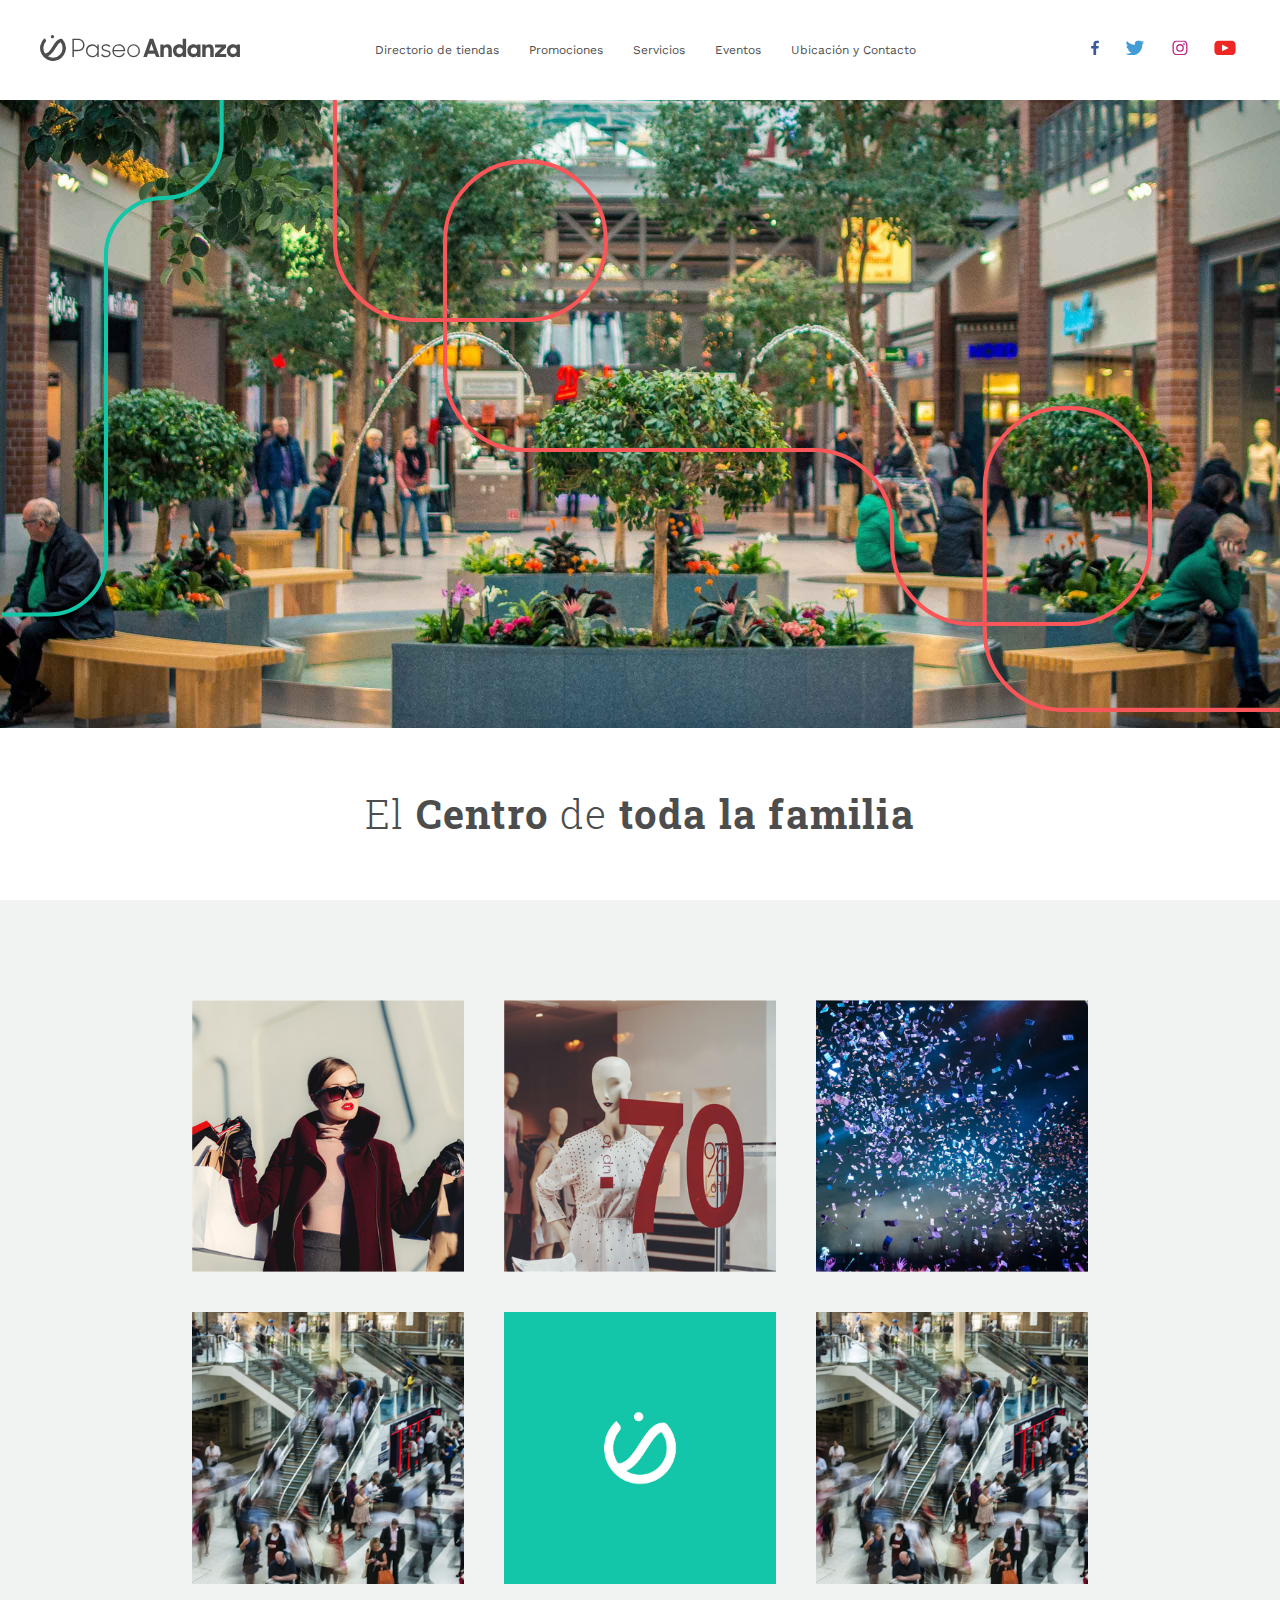
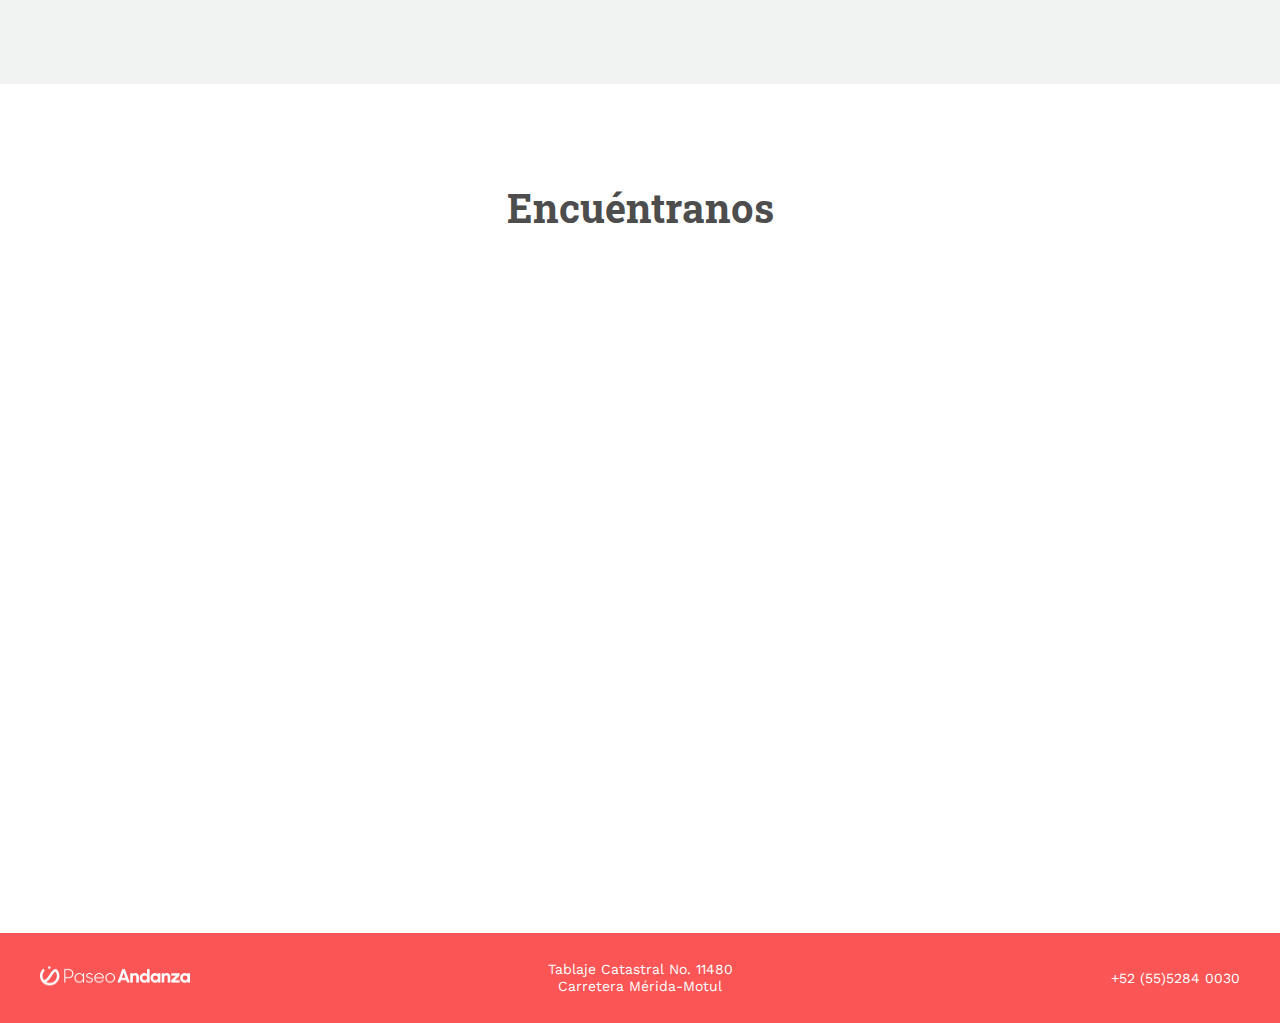
==== index.html @ c76009cf "Andanza web V1 - Front-End" ====
<!DOCTYPE html><head><title>Paseo Andanza</title><meta charset="utf-8"><meta name="viewport" content="width=device-width, initial-scale=1.0"><meta name="format-detection" content="telephone=no"><link rel="icon" href="assets/img/favicon.png" type="image/x-icon"><link rel="stylesheet" type="text/css" href="assets/css/style.css"><link href="https://fonts.googleapis.com/css?family=Work+Sans:400,600" rel="stylesheet"><link href="https://fonts.googleapis.com/css?family=Roboto+Slab:400,700" rel="stylesheet"></head><body><div id="home"><nav class="des"><div class="logo"><a href="index.html"><img src="assets/img/logo.svg" alt="Paseo Andanza"></a></div><div class="links"><ul><li> <a href="tiendas.html">Directorio de tiendas</a><div class="liner"></div></li><li> <a href="promociones.html">Promociones</a><div class="linea"></div></li><li> <a href="servicios.html">Servicios</a><div class="linev"></div></li><li> <a href="eventos.html">Eventos</a><div class="liner"></div></li><li> <a href="contacto.html">Ubicación y Contacto</a><div class="linea"></div></li></ul></div><div class="redes"><ul><li> <a href="#"><img src="assets/img/facebook.svg" alt="Facebook Andanza"></a></li><li><a href="#"><img src="assets/img/twiter.svg" alt="Twitter Andanza"></a></li><li> <a href="#"><img src="assets/img/insta.svg" alt="Instagram Andanza"></a></li><li> <a href="#"><img src="assets/img/youtube.svg" alt="Youtube Andanza"></a></li></ul></div></nav><nav class="resp"><div class="ham"><div class="lineas"></div><div class="lineas"></div><div class="lineas"></div></div><div class="logo"><a href="index.html"><img src="assets/img/logo.svg" alt="Paseo Andanza"></a></div><div class="links"><ul><li> <a href="tiendas.html">Directorio de tiendas</a><div class="liner"></div></li><li> <a href="promociones.html">Promociones</a><div class="linea"></div></li><li> <a href="servicios.html">Servicios</a><div class="linev"></div></li><li> <a href="eventos.html">Eventos</a><div class="liner"></div></li><li> <a href="contacto.html">Ubicación y Contacto</a><div class="linea"></div></li></ul></div><div class="redes"><ul><li> <a href="#"><img src="assets/img/facebook.svg" alt="Facebook Andanza"></a></li><li><a href="#"><img src="assets/img/twiter.svg" alt="Twitter Andanza"></a></li><li> <a href="#"><img src="assets/img/insta.svg" alt="Instagram Andanza"></a></li><li> <a href="#"><img src="assets/img/youtube.svg" alt="Youtube Andanza"></a></li></ul></div></nav><div class="top-home"><div class="leneas"><img src="assets/img/lineas-01.svg" alt="Graficos Paseo Andanza"></div><div class="hero"></div><div class="lead"><h1>El <span>Centro</span> de <span>toda la familia</span></h1></div></div><div class="med-home"><div class="posts"><div class="post" style="background-image: url('assets/img/tienda.jpg'); background-position: center; background-size: cover;"><div class="overlay"><a href="tiendas.html">Directorio de tiendas</a></div></div><div class="post" style="background-image: url('assets/img/post.jpg'); background-position: center; background-size: cover;"><div class="overlay"><a href="promociones.html">Promociones</a></div></div><div class="post" style="background-image: url('assets/img/servicios.jpg'); background-position: center; background-size: cover;"><div class="overlay"><a href="servicios.html">Servicios</a></div></div><div class="post" style="background-image: url('assets/img/evento.jpg'); background-position: center; background-size: cover;"><div class="overlay"><a href="eventos.html">Eventos</a></div></div><div class="post" style="background-image: url('assets/img/verde.jpg'); background-position: center; background-size: cover;"><div class="overlay"></div></div><div class="post" style="background-image: url('assets/img/evento.jpg'); background-position: center; background-size: cover;"><div class="overlay"><a href="contacto.html">Ubicación y Contacto</a></div></div></div></div><div class="bottom-home"><div class="lead"><h1>Encuéntranos</h1></div><div class="mapa"><iframe src="https://www.google.com/maps/embed?pb=!1m18!1m12!1m3!1d3596.2559676239093!2d-100.38563478498106!3d25.662808283681805!2m3!1f0!2f0!3f0!3m2!1i1024!2i768!4f13.1!3m3!1m2!1s0x8662bd94fa1e9303%3A0x30b98a0188bb2879!2sMonumento!5e0!3m2!1ses-419!2smx!4v1521850990154" width="600" height="550" frameborder="0" style="border:0" allowfullscreen></iframe></div></div><footer><div class="logo"><img src="assets/img/logo-blanco.png" alt="Logotipo Andanza"></div><div class="dir"><p>Tablaje Catastral No. 11480 <br>Carretera Mérida-Motul</p></div><div class="tel"><p style="color: white;">+52 (55)5284 0030</p></div></footer></div><script src="assets/js/jquery.js"></script><script src="assets/js/script.js"></script></body>
---- assets/css/style.css ----
/*! normalize.css v8.0.0 | MIT License | github.com/necolas/normalize.css */
/* Document
   ========================================================================== */
/**
 * 1. Correct the line height in all browsers.
 * 2. Prevent adjustments of font size after orientation changes in iOS.
 */
html {
  line-height: 1.15;
  /* 1 */
  -webkit-text-size-adjust: 100%;
  /* 2 */ }

/* Sections
   ========================================================================== */
/**
 * Remove the margin in all browsers.
 */
body {
  margin: 0; }

/**
 * Correct the font size and margin on `h1` elements within `section` and
 * `article` contexts in Chrome, Firefox, and Safari.
 */
h1 {
  font-size: 2em;
  margin: 0.67em 0; }

/* Grouping content
   ========================================================================== */
/**
 * 1. Add the correct box sizing in Firefox.
 * 2. Show the overflow in Edge and IE.
 */
hr {
  box-sizing: content-box;
  /* 1 */
  height: 0;
  /* 1 */
  overflow: visible;
  /* 2 */ }

/**
 * 1. Correct the inheritance and scaling of font size in all browsers.
 * 2. Correct the odd `em` font sizing in all browsers.
 */
pre {
  font-family: monospace, monospace;
  /* 1 */
  font-size: 1em;
  /* 2 */ }

/* Text-level semantics
   ========================================================================== */
/**
 * Remove the gray background on active links in IE 10.
 */
a {
  background-color: transparent; }

/**
 * 1. Remove the bottom border in Chrome 57-
 * 2. Add the correct text decoration in Chrome, Edge, IE, Opera, and Safari.
 */
abbr[title] {
  border-bottom: none;
  /* 1 */
  text-decoration: underline;
  /* 2 */
  text-decoration: underline dotted;
  /* 2 */ }

/**
 * Add the correct font weight in Chrome, Edge, and Safari.
 */
b,
strong {
  font-weight: bolder; }

/**
 * 1. Correct the inheritance and scaling of font size in all browsers.
 * 2. Correct the odd `em` font sizing in all browsers.
 */
code,
kbd,
samp {
  font-family: monospace, monospace;
  /* 1 */
  font-size: 1em;
  /* 2 */ }

/**
 * Add the correct font size in all browsers.
 */
small {
  font-size: 80%; }

/**
 * Prevent `sub` and `sup` elements from affecting the line height in
 * all browsers.
 */
sub,
sup {
  font-size: 75%;
  line-height: 0;
  position: relative;
  vertical-align: baseline; }

sub {
  bottom: -0.25em; }

sup {
  top: -0.5em; }

/* Embedded content
   ========================================================================== */
/**
 * Remove the border on images inside links in IE 10.
 */
img {
  border-style: none; }

/* Forms
   ========================================================================== */
/**
 * 1. Change the font styles in all browsers.
 * 2. Remove the margin in Firefox and Safari.
 */
button,
input,
optgroup,
select,
textarea {
  font-family: inherit;
  /* 1 */
  font-size: 100%;
  /* 1 */
  line-height: 1.15;
  /* 1 */
  margin: 0;
  /* 2 */ }

/**
 * Show the overflow in IE.
 * 1. Show the overflow in Edge.
 */
button,
input {
  /* 1 */
  overflow: visible; }

/**
 * Remove the inheritance of text transform in Edge, Firefox, and IE.
 * 1. Remove the inheritance of text transform in Firefox.
 */
button,
select {
  /* 1 */
  text-transform: none; }

/**
 * Correct the inability to style clickable types in iOS and Safari.
 */
button,
[type="button"],
[type="reset"],
[type="submit"] {
  -webkit-appearance: button; }

/**
 * Remove the inner border and padding in Firefox.
 */
button::-moz-focus-inner,
[type="button"]::-moz-focus-inner,
[type="reset"]::-moz-focus-inner,
[type="submit"]::-moz-focus-inner {
  border-style: none;
  padding: 0; }

/**
 * Restore the focus styles unset by the previous rule.
 */
button:-moz-focusring,
[type="button"]:-moz-focusring,
[type="reset"]:-moz-focusring,
[type="submit"]:-moz-focusring {
  outline: 1px dotted ButtonText; }

/**
 * Correct the padding in Firefox.
 */
fieldset {
  padding: 0.35em 0.75em 0.625em; }

/**
 * 1. Correct the text wrapping in Edge and IE.
 * 2. Correct the color inheritance from `fieldset` elements in IE.
 * 3. Remove the padding so developers are not caught out when they zero out
 *    `fieldset` elements in all browsers.
 */
legend {
  box-sizing: border-box;
  /* 1 */
  color: inherit;
  /* 2 */
  display: table;
  /* 1 */
  max-width: 100%;
  /* 1 */
  padding: 0;
  /* 3 */
  white-space: normal;
  /* 1 */ }

/**
 * Add the correct vertical alignment in Chrome, Firefox, and Opera.
 */
progress {
  vertical-align: baseline; }

/**
 * Remove the default vertical scrollbar in IE 10+.
 */
textarea {
  overflow: auto; }

/**
 * 1. Add the correct box sizing in IE 10.
 * 2. Remove the padding in IE 10.
 */
[type="checkbox"],
[type="radio"] {
  box-sizing: border-box;
  /* 1 */
  padding: 0;
  /* 2 */ }

/**
 * Correct the cursor style of increment and decrement buttons in Chrome.
 */
[type="number"]::-webkit-inner-spin-button,
[type="number"]::-webkit-outer-spin-button {
  height: auto; }

/**
 * 1. Correct the odd appearance in Chrome and Safari.
 * 2. Correct the outline style in Safari.
 */
[type="search"] {
  -webkit-appearance: textfield;
  /* 1 */
  outline-offset: -2px;
  /* 2 */ }

/**
 * Remove the inner padding in Chrome and Safari on macOS.
 */
[type="search"]::-webkit-search-decoration {
  -webkit-appearance: none; }

/**
 * 1. Correct the inability to style clickable types in iOS and Safari.
 * 2. Change font properties to `inherit` in Safari.
 */
::-webkit-file-upload-button {
  -webkit-appearance: button;
  /* 1 */
  font: inherit;
  /* 2 */ }

/* Interactive
   ========================================================================== */
/*
 * Add the correct display in Edge, IE 10+, and Firefox.
 */
details {
  display: block; }

/*
 * Add the correct display in all browsers.
 */
summary {
  display: list-item; }

/* Misc
   ========================================================================== */
/**
 * Add the correct display in IE 10+.
 */
template {
  display: none; }

/**
 * Add the correct display in IE 10.
 */
[hidden] {
  display: none; }

body {
  font-family: "Work Sans", sans-serif;
  font-size: 16px;
  color: #4d4d4d;
  line-height: 1.2;
  width: 100vw;
  overflow-x: hidden; }

nav.des {
  background: white;
  position: fixed;
  top: 0;
  left: 0;
  right: 0;
  height: 100px;
  z-index: 100 !important;
  -webkit-transform: translate3d(0, 0, 0); }
  nav.des .logo {
    position: absolute;
    top: 50%;
    left: 40px;
    transform: translateY(-50%); }
    nav.des .logo a img {
      width: 300px; }
  nav.des .links {
    position: absolute;
    top: 50%;
    left: 50%;
    transform: translate(-50%, -50%);
    display: flex;
    align-items: center;
    width: 100%; }
    nav.des .links ul {
      margin: 0 auto; }
      nav.des .links ul li {
        padding-right: 100px;
        display: block;
        position: relative;
        float: left; }
        nav.des .links ul li a {
          color: #4d4d4d;
          text-decoration: none; }
        nav.des .links ul li .liner, nav.des .links ul li .linea, nav.des .links ul li .linev {
          height: 5px;
          width: 0;
          position: absolute;
          top: 288%;
          text-align: center; }
        nav.des .links ul li .liner {
          background: #fc5555; }
        nav.des .links ul li .linea {
          background: #3c67d3; }
        nav.des .links ul li .linev {
          background: #12c6a8; }
        nav.des .links ul li:hover .liner, nav.des .links ul li:hover .linea, nav.des .links ul li:hover .linev {
          width: calc(100% - 100px);
          transition: width 300ms ease; }
  nav.des .redes {
    position: absolute;
    right: 40px;
    top: 50%;
    transform: translateY(-50%); }
    nav.des .redes ul li {
      list-style: none;
      display: inline;
      padding-left: 10px; }
      nav.des .redes ul li a img {
        height: 20px;
        width: 30px; }

nav.resp {
  display: none; }

@media (max-width: 1700px) {
  nav.des .logo a img {
    width: 200px; }
  nav.des .links ul li {
    padding-right: 30px;
    display: block;
    position: relative;
    float: left;
    font-size: 12px; }
    nav.des .links ul li .liner, nav.des .links ul li .linea, nav.des .links ul li .linev {
      top: 370%; }
    nav.des .links ul li:hover .liner, nav.des .links ul li:hover .linea, nav.des .links ul li:hover .linev {
      width: calc(100% - 30px);
      transition: width 300ms ease; }
  nav.des .redes ul li a img {
    height: 15px;
    width: 30px; } }
@media (max-width: 1200px) {
  nav.des .logo a img {
    width: 150px; }
  nav.des .links ul li {
    padding-right: 30px;
    display: block;
    position: relative;
    float: left;
    font-size: 12px; }
  nav.des .redes ul li {
    padding-left: 5px !important; }
    nav.des .redes ul li a img {
      height: 12px;
      width: 30px; } }
@media screen and (max-width: 840px) {
  nav.des {
    display: none; }

  .navhe {
    max-height: 600px !important;
    transition: all 300ms ease; }

  nav.resp {
    display: block;
    background: white;
    position: fixed;
    top: 0;
    left: 0;
    right: 0;
    max-height: 100px;
    overflow-y: hidden;
    transition: all 300ms ease;
    z-index: 10; }
    nav.resp .ham {
      position: absolute;
      right: 30px;
      top: 45px;
      height: 20px;
      cursor: pointer;
      width: 30px; }
      nav.resp .ham .lineas {
        width: 30px;
        height: 1px;
        background: #4d4d4d; }
        nav.resp .ham .lineas:first-child {
          position: absolute;
          top: 0;
          transition: transform 300ms ease; }
        nav.resp .ham .lineas:nth-child(2) {
          position: absolute;
          top: 50%;
          transform: translateY(-50%);
          transition: opacity 300ms ease; }
        nav.resp .ham .lineas:nth-child(3) {
          position: absolute;
          bottom: 0;
          transition: transform 300ms ease; }
    nav.resp .clicked .lineas:first-child {
      position: absolute;
      top: 50%;
      transform: translateY(-50%);
      transform: rotate(-45deg);
      transition: transform 300ms ease; }
    nav.resp .clicked .lineas:nth-child(2) {
      position: absolute;
      top: 50%;
      transform: translateY(-50%);
      opacity: 0;
      transition: opacity 300ms ease; }
    nav.resp .clicked .lineas:nth-child(3) {
      position: absolute;
      bottom: 50%;
      transform: translateY(50%);
      transform: rotate(45deg);
      transition: transform 300ms ease; }
    nav.resp .logo {
      position: absolute;
      top: 40px;
      left: 30px; }
      nav.resp .logo a img {
        width: 200px; }
    nav.resp .links {
      position: relative;
      padding: 0;
      margin: 140px 0 50px;
      align-items: center;
      width: 100%;
      left: 50%;
      transform: translateX(-50%);
      display: block; }
      nav.resp .links ul li {
        font-size: 14px;
        list-style: none;
        text-align: left;
        padding-bottom: 30px; }
        nav.resp .links ul li a {
          color: #4d4d4d;
          text-decoration: none; }
    nav.resp .redes {
      margin: 0 auto; }
      nav.resp .redes ul {
        margin: 0 auto;
        text-align: left;
        padding-bottom: 50px; }
        nav.resp .redes ul li {
          list-style: none;
          display: inline;
          padding-right: 30px; }
          nav.resp .redes ul li a img {
            height: 20px;
            width: 20px; } }
footer {
  background: #fc5555;
  padding: 0;
  position: relative;
  color: white;
  height: 90px;
  font-family: "Work Sans", sans-serif !important;
  font-size: 14px; }
  footer .logo {
    position: absolute;
    display: block;
    left: 40px;
    top: 50%;
    transform: translateY(-50%); }
    footer .logo img {
      width: 150px; }
  footer .dir {
    position: absolute;
    left: 50%;
    top: 50%;
    transform: translate(-50%, -50%);
    text-align: center; }
  footer .tel {
    top: 50%;
    transform: translateY(-50%);
    position: absolute;
    right: 40px; }
    footer .tel p {
      color: white; }

@media screen and (max-width: 840px) {
  footer {
    background: #fc5555;
    padding: 0;
    position: relative;
    color: white;
    height: 200px;
    font-family: "Work Sans", sans-serif !important;
    font-size: 14px; }
    footer .logo {
      top: 20px;
      left: 50%;
      transform: translateX(-50%); }
      footer .logo img {
        width: 150px; }
    footer .tel {
      position: absolute;
      top: 70%;
      left: 50%;
      transform: translateX(-50%);
      text-align: center; } }
#home .top-home {
  position: relative;
  height: 100vh; }
  #home .top-home .leneas img {
    position: relative;
    z-index: 9;
    width: 100vw; }
  #home .top-home .hero {
    position: absolute;
    width: 100%;
    height: 100vh;
    background-image: url("../img/bg-home.jpg");
    background-position: center;
    background-size: cover;
    background-attachment: fixed;
    top: 0;
    z-index: 1 !important;
    -webkit-transform: translate3d(0, 0, 0); }
  #home .top-home .lead {
    background: white;
    padding: 35px 0;
    position: absolute;
    bottom: 0;
    width: 100vw;
    text-align: center;
    z-index: 5; }
    #home .top-home .lead h1 {
      letter-spacing: 1.2px;
      position: relative;
      font-size: 40px;
      font-family: "Roboto Slab", serif;
      font-weight: 300; }
      #home .top-home .lead h1 span {
        font-weight: 700; }
#home .med-home {
  background: #f1f2f2;
  padding: 100px 0; }
  #home .med-home .posts {
    position: relative;
    z-index: 6;
    --content-width: 70vw;
    --gutter: 40px;
    --columns: 3;
    --row-size: calc(( var(--content-width) - (var(--gutter) * (var(--columns) - 1))) / var(--columns));
    display: grid;
    width: 100%;
    max-width: var(--content-width);
    grid-template-columns: repeat(var(--columns), 1fr);
    grid-auto-rows: var(--row-size);
    grid-column-gap: var(--gutter);
    grid-row-gap: var(--gutter);
    margin: 0 auto; }
    #home .med-home .posts .post {
      position: relative;
      cursor: pointer;
      overflow: hidden;
      text-align: center; }
      #home .med-home .posts .post:first-child .overlay {
        background: #fc5555; }
      #home .med-home .posts .post:first-child:active .overlay {
        top: 0;
        transition: all 600ms ease;
        -webkit-transition: all 600ms ease;
        -moz-transition: all 600ms ease;
        -o-transition: all 600ms ease;
        background: #fc5555; }
      #home .med-home .posts .post:first-child:hover .overlay {
        top: 0;
        transition: all 600ms ease;
        -webkit-transition: all 600ms ease;
        -moz-transition: all 600ms ease;
        -o-transition: all 600ms ease;
        background: #fc5555; }
      #home .med-home .posts .post:nth-child(2) .overlay {
        background: #3c67d3; }
      #home .med-home .posts .post:nth-child(2):hover .overlay {
        top: 0;
        transition: all 600ms ease;
        -webkit-transition: all 600ms ease;
        -moz-transition: all 600ms ease;
        -o-transition: all 600ms ease;
        background: #3c67d3; }
      #home .med-home .posts .post:nth-child(3) .overlay {
        background: #12c6a8; }
      #home .med-home .posts .post:nth-child(3):hover .overlay {
        top: 0;
        transition: all 600ms ease;
        -webkit-transition: all 600ms ease;
        -moz-transition: all 600ms ease;
        -o-transition: all 600ms ease;
        background: #12c6a8; }
      #home .med-home .posts .post:nth-child(4) .overlay {
        background: #fc5555; }
      #home .med-home .posts .post:nth-child(4):hover .overlay {
        top: 0;
        transition: all 600ms ease;
        -webkit-transition: all 600ms ease;
        -moz-transition: all 600ms ease;
        -o-transition: all 600ms ease;
        background: #fc5555; }
      #home .med-home .posts .post:nth-child(5) .overlay {
        position: absolute;
        left: 0;
        top: 0;
        right: 0;
        bottom: 0;
        cursor: default; }
      #home .med-home .posts .post:nth-child(6) .overlay {
        background: #3c67d3; }
      #home .med-home .posts .post:nth-child(6):active .overlay, #home .med-home .posts .post:nth-child(6):focus .overlay, #home .med-home .posts .post:nth-child(6):hover .overlay {
        top: 0;
        transition: all 600ms ease;
        -webkit-transition: all 600ms ease;
        -moz-transition: all 600ms ease;
        -o-transition: all 600ms ease;
        background: #3c67d3; }
      #home .med-home .posts .post .overlay {
        position: absolute;
        left: 0;
        top: 120%;
        right: 0;
        bottom: 0;
        display: flex;
        flex-direction: column;
        justify-content: center;
        transition: all 600ms ease;
        -webkit-transition: all 600ms ease;
        -moz-transition: all 600ms ease;
        -o-transition: all 600ms ease; }
        #home .med-home .posts .post .overlay a {
          color: white;
          text-decoration: none;
          font-size: 24px; }
#home .bottom-home {
  margin-bottom: 100px; }
  #home .bottom-home .lead {
    margin-top: 100px; }
    #home .bottom-home .lead h1 {
      font-size: 40px;
      text-align: center;
      padding-bottom: 20px;
      font-family: "Roboto Slab", serif; }
  #home .bottom-home .mapa {
    width: 70vw;
    margin: 0 auto; }
    #home .bottom-home .mapa iframe {
      width: 100%; }

@media screen and (max-width: 840px) {
  #home .top-home .leneas {
    width: 100vw;
    overflow: hidden; }
    #home .top-home .leneas img {
      width: 150vh; }
  #home .top-home .hero {
    background-attachment: scroll; }
  #home .med-home .posts {
    --content-width: 85vw;
    --gutter: 40px;
    --columns: 1; }
    #home .med-home .posts .post .overlay {
      position: absolute;
      left: 0;
      top: 80%;
      right: 0;
      bottom: 0;
      display: flex;
      flex-direction: column;
      justify-content: center;
      transition: all 600ms ease;
      -webkit-transition: all 600ms ease;
      -moz-transition: all 600ms ease;
      -o-transition: all 600ms ease; }
      #home .med-home .posts .post .overlay a {
        color: white;
        text-decoration: none;
        font-size: 18px; }
  #home .bottom-home .mapa {
    width: 85vw; } }
@supports (-webkit-overflow-scrolling: touch) {
  #home .top-home .hero {
    background-image: url("../img/bg-home.jpg");
    background-attachment: scroll; } }
#tiendas .lineass img {
  position: fixed;
  height: 100vh;
  top: 0;
  right: 0; }
#tiendas .contenedor {
  margin-top: 150px;
  width: 70vw;
  margin-left: auto;
  margin-right: auto;
  margin-bottom: 450px; }
  #tiendas .contenedor .directorio-lead {
    margin-bottom: 50px; }
    #tiendas .contenedor .directorio-lead h2 {
      font-size: 40px;
      font-family: "Roboto Slab", serif; }
  #tiendas .contenedor .directorio {
    display: grid;
    grid-template-columns: 1fr 1fr 1fr;
    grid-gap: 20px; }
    #tiendas .contenedor .directorio .left .categoria, #tiendas .contenedor .directorio .center .categoria, #tiendas .contenedor .directorio .rigth .categoria {
      margin-bottom: 50px; }
      #tiendas .contenedor .directorio .left .categoria h3, #tiendas .contenedor .directorio .center .categoria h3, #tiendas .contenedor .directorio .rigth .categoria h3 {
        color: #3c67d3;
        font-family: "Roboto Slab", serif;
        font-size: 21px;
        margin-bottom: 50px; }
      #tiendas .contenedor .directorio .left .categoria .menos, #tiendas .contenedor .directorio .center .categoria .menos, #tiendas .contenedor .directorio .rigth .categoria .menos {
        margin-bottom: 0 !important;
        transition: all 400ms ease; }
        #tiendas .contenedor .directorio .left .categoria .menos .simbolo, #tiendas .contenedor .directorio .center .categoria .menos .simbolo, #tiendas .contenedor .directorio .rigth .categoria .menos .simbolo {
          border: solid 1px #fc5555 !important; }
          #tiendas .contenedor .directorio .left .categoria .menos .simbolo .linea-h, #tiendas .contenedor .directorio .center .categoria .menos .simbolo .linea-h, #tiendas .contenedor .directorio .rigth .categoria .menos .simbolo .linea-h {
            background: #fc5555 !important; }
          #tiendas .contenedor .directorio .left .categoria .menos .simbolo .linea-v, #tiendas .contenedor .directorio .center .categoria .menos .simbolo .linea-v, #tiendas .contenedor .directorio .rigth .categoria .menos .simbolo .linea-v {
            opacity: 0;
            transition: all 300ms ease; }
        #tiendas .contenedor .directorio .left .categoria .menos .info, #tiendas .contenedor .directorio .center .categoria .menos .info, #tiendas .contenedor .directorio .rigth .categoria .menos .info {
          max-height: 400px !important;
          box-sizing: border-box;
          transition: all 800ms ease; }
          #tiendas .contenedor .directorio .left .categoria .menos .info p strong, #tiendas .contenedor .directorio .center .categoria .menos .info p strong, #tiendas .contenedor .directorio .rigth .categoria .menos .info p strong {
            font-weight: 700; }
      #tiendas .contenedor .directorio .left .categoria .tienda, #tiendas .contenedor .directorio .center .categoria .tienda, #tiendas .contenedor .directorio .rigth .categoria .tienda {
        cursor: pointer;
        margin-bottom: -30px;
        transition: all 400ms ease; }
        #tiendas .contenedor .directorio .left .categoria .tienda .simbolo, #tiendas .contenedor .directorio .center .categoria .tienda .simbolo, #tiendas .contenedor .directorio .rigth .categoria .tienda .simbolo {
          float: left;
          width: 18px;
          height: 18px;
          border-radius: 100%;
          border: solid 1px #cccccc;
          position: relative;
          transition: all 800ms ease; }
          #tiendas .contenedor .directorio .left .categoria .tienda .simbolo .linea-v, #tiendas .contenedor .directorio .center .categoria .tienda .simbolo .linea-v, #tiendas .contenedor .directorio .rigth .categoria .tienda .simbolo .linea-v {
            width: 1px;
            height: 60%;
            background: #cccccc;
            position: absolute;
            top: 50%;
            left: 50%;
            transform: translate(-50%, -50%);
            transition: all 300ms ease; }
          #tiendas .contenedor .directorio .left .categoria .tienda .simbolo .linea-h, #tiendas .contenedor .directorio .center .categoria .tienda .simbolo .linea-h, #tiendas .contenedor .directorio .rigth .categoria .tienda .simbolo .linea-h {
            width: 60%;
            height: 1px;
            background: #cccccc;
            position: absolute;
            top: 50%;
            left: 50%;
            transform: translate(-50%, -50%);
            transition: all 300ms ease; }
        #tiendas .contenedor .directorio .left .categoria .tienda:hover .simbolo, #tiendas .contenedor .directorio .center .categoria .tienda:hover .simbolo, #tiendas .contenedor .directorio .rigth .categoria .tienda:hover .simbolo {
          cursor: pointer;
          transition: all 800ms ease;
          border: solid 1px #12c6a8; }
          #tiendas .contenedor .directorio .left .categoria .tienda:hover .simbolo .linea-h, #tiendas .contenedor .directorio .center .categoria .tienda:hover .simbolo .linea-h, #tiendas .contenedor .directorio .rigth .categoria .tienda:hover .simbolo .linea-h {
            transition: all 300ms ease;
            background: #12c6a8; }
          #tiendas .contenedor .directorio .left .categoria .tienda:hover .simbolo .linea-v, #tiendas .contenedor .directorio .center .categoria .tienda:hover .simbolo .linea-v, #tiendas .contenedor .directorio .rigth .categoria .tienda:hover .simbolo .linea-v {
            transition: all 300ms ease;
            background: #12c6a8; }
        #tiendas .contenedor .directorio .left .categoria .tienda p, #tiendas .contenedor .directorio .center .categoria .tienda p, #tiendas .contenedor .directorio .rigth .categoria .tienda p {
          font-size: 16px;
          margin-left: 40px;
          color: #4d4d4d; }
        #tiendas .contenedor .directorio .left .categoria .tienda .info, #tiendas .contenedor .directorio .center .categoria .tienda .info, #tiendas .contenedor .directorio .rigth .categoria .tienda .info {
          background: #f1f2f2;
          max-height: 0;
          overflow: hidden;
          display: inline-block;
          transition: max-height 800ms ease;
          padding: 0 20px 0 0; }

@media screen and (max-width: 840px) {
  #tiendas .lineass {
    display: none; }
  #tiendas .contenedor {
    width: 85vw; }
    #tiendas .contenedor .directorio {
      display: grid;
      grid-template-columns: 1fr !important;
      grid-gap: 0 !important; }
      #tiendas .contenedor .directorio .left .categoria, #tiendas .contenedor .directorio .center .categoria, #tiendas .contenedor .directorio .rigth .categoria {
        margin-bottom: 50px; }
        #tiendas .contenedor .directorio .left .categoria .tienda p, #tiendas .contenedor .directorio .center .categoria .tienda p, #tiendas .contenedor .directorio .rigth .categoria .tienda p {
          margin-left: 25px; }
        #tiendas .contenedor .directorio .left .categoria .tienda .info, #tiendas .contenedor .directorio .center .categoria .tienda .info, #tiendas .contenedor .directorio .rigth .categoria .tienda .info {
          background: #f1f2f2;
          max-height: 0;
          overflow: hidden;
          display: inline-block;
          transition: max-height 800ms ease;
          padding: 0 20px 0 0; } }
#promociones .contenedor {
  margin: 150px auto;
  width: 70vw; }
  #promociones .contenedor .lead {
    margin-bottom: 50px; }
    #promociones .contenedor .lead h2 {
      font-family: "Roboto Slab", serif;
      font-size: 40px; }
  #promociones .contenedor .text {
    width: 50%;
    margin-bottom: 100px; }
    #promociones .contenedor .text p {
      font-size: 16px; }
  #promociones .contenedor .promociones {
    display: grid;
    grid-template-columns: 1fr 1fr 1fr;
    grid-gap: 20px; }
    #promociones .contenedor .promociones img {
      width: 100%; }

@media screen and (max-width: 840px) {
  #promociones .contenedor {
    margin: 200px auto 150px;
    width: 85vw; }
    #promociones .contenedor .text {
      width: 100%; }
      #promociones .contenedor .text p {
        font-size: 16px; }
    #promociones .contenedor .promociones {
      display: grid;
      grid-template-columns: 1fr;
      grid-gap: 20px; }
      #promociones .contenedor .promociones img {
        width: 100%; } }
#servicios .contenedor {
  margin: 150px auto 100px;
  width: 70vw; }
  #servicios .contenedor .lead {
    margin-bottom: 50px; }
    #servicios .contenedor .lead h2 {
      font-family: "Roboto Slab", serif;
      font-size: 40px; }
  #servicios .contenedor .servicios {
    display: grid;
    grid-template-columns: 1fr 1fr 1fr;
    grid-column-gap: 20px; }
    #servicios .contenedor .servicios .left .servicio, #servicios .contenedor .servicios .center .servicio, #servicios .contenedor .servicios .rigth .servicio {
      margin-bottom: 100px; }
      #servicios .contenedor .servicios .left .servicio .logo img, #servicios .contenedor .servicios .center .servicio .logo img, #servicios .contenedor .servicios .rigth .servicio .logo img {
        width: 30%; }
      #servicios .contenedor .servicios .left .servicio .texto h3, #servicios .contenedor .servicios .center .servicio .texto h3, #servicios .contenedor .servicios .rigth .servicio .texto h3 {
        font-size: 24px;
        font-family: "Roboto Slab", serif; }
      #servicios .contenedor .servicios .left .servicio .texto p, #servicios .contenedor .servicios .center .servicio .texto p, #servicios .contenedor .servicios .rigth .servicio .texto p {
        line-height: 1.4; }

@media screen and (max-width: 840px) {
  #servicios .contenedor {
    width: 85vw; }
    #servicios .contenedor .lead h2 {
      font-family: "Roboto Slab", serif;
      font-size: 40px; }
    #servicios .contenedor .servicios {
      display: grid;
      grid-template-columns: 1fr;
      grid-column-gap: 20px; }
      #servicios .contenedor .servicios .left .servicio, #servicios .contenedor .servicios .center .servicio, #servicios .contenedor .servicios .rigth .servicio {
        margin-bottom: 50px; }
        #servicios .contenedor .servicios .left .servicio .logo img, #servicios .contenedor .servicios .center .servicio .logo img, #servicios .contenedor .servicios .rigth .servicio .logo img {
          width: 30%; }
        #servicios .contenedor .servicios .left .servicio .texto p, #servicios .contenedor .servicios .center .servicio .texto p, #servicios .contenedor .servicios .rigth .servicio .texto p {
          line-height: 1.4; } }
#contacto .contenedor {
  margin: 150px auto 50px;
  width: 70vw; }
  #contacto .contenedor .lead {
    margin-bottom: 50px; }
    #contacto .contenedor .lead h2 {
      font-family: "Roboto Slab", serif;
      font-size: 40px; }
  #contacto .contenedor .mapa iframe {
    width: 100%;
    height: 70vh; }
  #contacto .contenedor .info {
    margin-top: 100px;
    display: grid;
    grid-template-columns: 1fr 1fr 1fr;
    grid-gap: 20px; }
    #contacto .contenedor .info .izquierda .section, #contacto .contenedor .info .centro .section, #contacto .contenedor .info .derecha .section {
      margin-bottom: 50px;
      line-height: 1.4; }
      #contacto .contenedor .info .izquierda .section h3, #contacto .contenedor .info .centro .section h3, #contacto .contenedor .info .derecha .section h3 {
        font-family: "Roboto Slab", serif;
        font-size: 16px; }
      #contacto .contenedor .info .izquierda .section h4, #contacto .contenedor .info .centro .section h4, #contacto .contenedor .info .derecha .section h4 {
        font-size: 16px;
        margin-top: 50px; }
      #contacto .contenedor .info .izquierda .section a, #contacto .contenedor .info .centro .section a, #contacto .contenedor .info .derecha .section a {
        color: #4d4d4d;
        text-decoration: none; }
#contacto .formulario {
  margin-top: 0;
  background: #12c6a8;
  padding-top: 50px;
  padding-bottom: 100px; }
  #contacto .formulario form {
    width: 70vw;
    margin: 0 auto; }
    #contacto .formulario form h2 {
      color: white;
      font-family: "Roboto Slab", serif;
      font-size: 24px;
      letter-spacing: 1.2px;
      margin-bottom: 50px; }
    #contacto .formulario form .uno {
      display: grid;
      grid-template-columns: 1fr 1fr 1fr;
      grid-gap: 20px; }
      #contacto .formulario form .uno input {
        background: #10b499;
        border: none;
        padding: 10px;
        box-sizing: border-box;
        border-radius: 3px;
        color: white; }
      #contacto .formulario form .uno ::placeholder {
        color: #097765; }
      #contacto .formulario form .uno ::-moz-placeholder {
        color: #097765; }
      #contacto .formulario form .uno ::-webkit-input-placeholder {
        color: #097765; }
    #contacto .formulario form .dos {
      display: grid;
      grid-template-columns: 1fr 2fr;
      grid-gap: 10px;
      margin-top: 20px; }
      #contacto .formulario form .dos .option {
        padding: 10px;
        box-sizing: border-box; }
        #contacto .formulario form .dos .option label {
          color: #097765; }
        #contacto .formulario form .dos .option .botones {
          float: right;
          display: inline; }
          #contacto .formulario form .dos .option .botones input {
            margin-left: 10px;
            display: inline; }
          #contacto .formulario form .dos .option .botones label {
            display: inline;
            color: white;
            padding-left: 5px; }
      #contacto .formulario form .dos textarea {
        padding: 10px;
        border: none;
        background: #10b499;
        border-radius: 3px;
        height: 100px;
        color: white; }
      #contacto .formulario form .dos ::placeholder {
        color: #097765; }
      #contacto .formulario form .dos ::-moz-placeholder {
        color: #097765; }
      #contacto .formulario form .dos ::-webkit-input-placeholder {
        color: #097765; }
    #contacto .formulario form .tres {
      text-align: right;
      margin-top: 20px; }
      #contacto .formulario form .tres input {
        background: white;
        border: none;
        color: #4d4d4d;
        padding: 10px 30px; }

@media screen and (max-width: 840px) {
  #contacto .contenedor {
    margin: 150px auto 50px;
    width: 85vw; }
    #contacto .contenedor .lead {
      margin-bottom: 50px; }
      #contacto .contenedor .lead h2 {
        font-family: "Roboto Slab", serif;
        font-size: 40px; }
    #contacto .contenedor .mapa iframe {
      width: 100%;
      height: 70vh; }
    #contacto .contenedor .info {
      margin-top: 100px;
      display: grid;
      grid-template-columns: 1fr;
      grid-gap: 20px;
      text-align: center; }
      #contacto .contenedor .info .izquierda .section, #contacto .contenedor .info .centro .section, #contacto .contenedor .info .derecha .section {
        margin-bottom: 50px;
        line-height: 1.4; }
        #contacto .contenedor .info .izquierda .section h3, #contacto .contenedor .info .centro .section h3, #contacto .contenedor .info .derecha .section h3 {
          font-family: "Roboto Slab", serif;
          font-size: 16px; }
        #contacto .contenedor .info .izquierda .section h4, #contacto .contenedor .info .centro .section h4, #contacto .contenedor .info .derecha .section h4 {
          font-size: 16px;
          margin-top: 50px; }
        #contacto .contenedor .info .izquierda .section a, #contacto .contenedor .info .centro .section a, #contacto .contenedor .info .derecha .section a {
          color: #4d4d4d;
          text-decoration: none; }
  #contacto .formulario {
    margin-top: 0;
    background: #12c6a8;
    padding-top: 100px;
    padding-bottom: 100px; }
    #contacto .formulario form {
      width: 85vw;
      margin: 0 auto; }
      #contacto .formulario form h2 {
        text-align: center; }
      #contacto .formulario form .uno {
        display: grid;
        grid-template-columns: 1fr;
        grid-gap: 20px; }
        #contacto .formulario form .uno input {
          background: #10b499;
          border: none;
          padding: 10px;
          box-sizing: border-box;
          border-radius: 3px; }
        #contacto .formulario form .uno ::placeholder {
          color: #097765; }
        #contacto .formulario form .uno ::-moz-placeholder {
          color: #097765; }
        #contacto .formulario form .uno ::-webkit-input-placeholder {
          color: #097765; }
      #contacto .formulario form .dos {
        display: grid;
        grid-template-columns: 1fr;
        grid-gap: 10px;
        margin-top: 20px; }
        #contacto .formulario form .dos .option {
          padding: 10px;
          box-sizing: border-box; }
          #contacto .formulario form .dos .option label {
            color: #097765;
            margin-right: 20px; }
          #contacto .formulario form .dos .option .botones {
            display: inline; }
            #contacto .formulario form .dos .option .botones input {
              display: inline; }
            #contacto .formulario form .dos .option .botones label {
              display: inline;
              color: white;
              padding-left: 5px; }
        #contacto .formulario form .dos textarea {
          padding: 10px;
          border: none;
          background: #10b499;
          border-radius: 3px;
          height: 100px; }
        #contacto .formulario form .dos ::placeholder {
          color: #097765; }
        #contacto .formulario form .dos ::-moz-placeholder {
          color: #097765; }
        #contacto .formulario form .dos ::-webkit-input-placeholder {
          color: #097765; }
      #contacto .formulario form .tres {
        text-align: center;
        margin-top: 20px; } }

/*# sourceMappingURL=style.css.map */
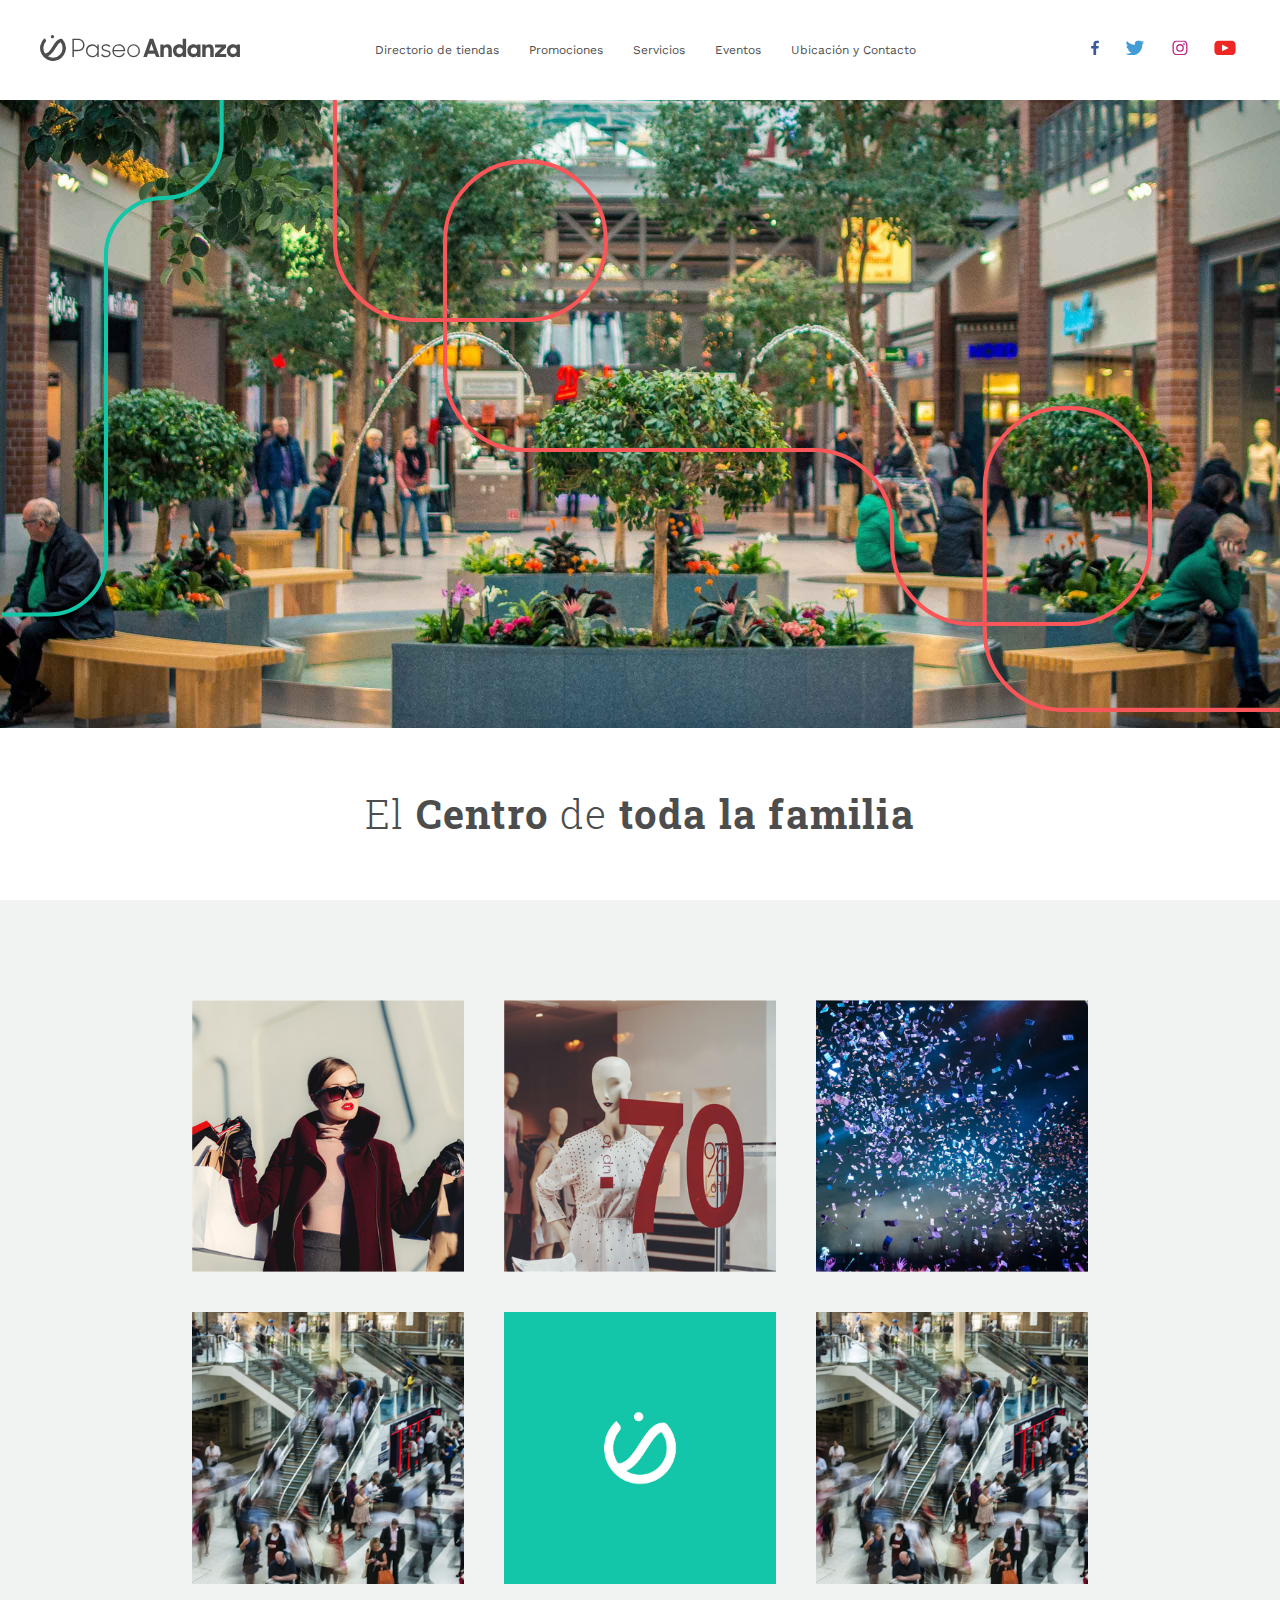
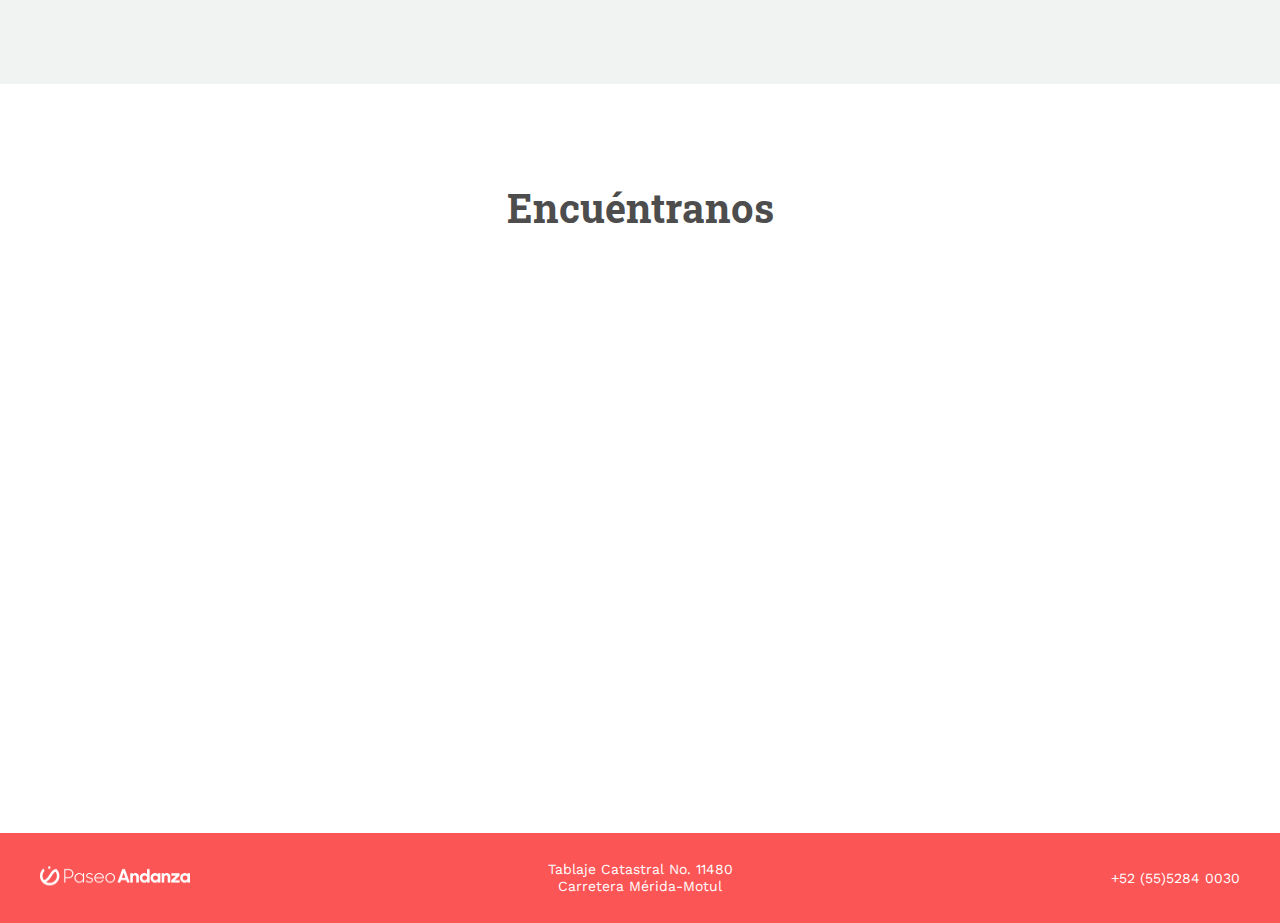
==== commit f5f07de8: "v3" ====
--- a/index.html
+++ b/index.html
@@ -1 +1 @@
-<!DOCTYPE html><head><title>Paseo Andanza</title><meta charset="utf-8"><meta name="viewport" content="width=device-width, initial-scale=1.0"><meta name="format-detection" content="telephone=no"><link rel="icon" href="assets/img/favicon.png" type="image/x-icon"><link rel="stylesheet" type="text/css" href="assets/css/style.css"><link href="https://fonts.googleapis.com/css?family=Work+Sans:400,600" rel="stylesheet"><link href="https://fonts.googleapis.com/css?family=Roboto+Slab:400,700" rel="stylesheet"></head><body><div id="home"><nav class="des"><div class="logo"><a href="index.html"><img src="assets/img/logo.svg" alt="Paseo Andanza"></a></div><div class="links"><ul><li> <a href="tiendas.html">Directorio de tiendas</a><div class="liner"></div></li><li> <a href="promociones.html">Promociones</a><div class="linea"></div></li><li> <a href="servicios.html">Servicios</a><div class="linev"></div></li><li> <a href="eventos.html">Eventos</a><div class="liner"></div></li><li> <a href="contacto.html">Ubicación y Contacto</a><div class="linea"></div></li></ul></div><div class="redes"><ul><li> <a href="#"><img src="assets/img/facebook.svg" alt="Facebook Andanza"></a></li><li><a href="#"><img src="assets/img/twiter.svg" alt="Twitter Andanza"></a></li><li> <a href="#"><img src="assets/img/insta.svg" alt="Instagram Andanza"></a></li><li> <a href="#"><img src="assets/img/youtube.svg" alt="Youtube Andanza"></a></li></ul></div></nav><nav class="resp"><div class="ham"><div class="lineas"></div><div class="lineas"></div><div class="lineas"></div></div><div class="logo"><a href="index.html"><img src="assets/img/logo.svg" alt="Paseo Andanza"></a></div><div class="links"><ul><li> <a href="tiendas.html">Directorio de tiendas</a><div class="liner"></div></li><li> <a href="promociones.html">Promociones</a><div class="linea"></div></li><li> <a href="servicios.html">Servicios</a><div class="linev"></div></li><li> <a href="eventos.html">Eventos</a><div class="liner"></div></li><li> <a href="contacto.html">Ubicación y Contacto</a><div class="linea"></div></li></ul></div><div class="redes"><ul><li> <a href="#"><img src="assets/img/facebook.svg" alt="Facebook Andanza"></a></li><li><a href="#"><img src="assets/img/twiter.svg" alt="Twitter Andanza"></a></li><li> <a href="#"><img src="assets/img/insta.svg" alt="Instagram Andanza"></a></li><li> <a href="#"><img src="assets/img/youtube.svg" alt="Youtube Andanza"></a></li></ul></div></nav><div class="top-home"><div class="leneas"><img src="assets/img/lineas-01.svg" alt="Graficos Paseo Andanza"></div><div class="hero"></div><div class="lead"><h1>El <span>Centro</span> de <span>toda la familia</span></h1></div></div><div class="med-home"><div class="posts"><div class="post" style="background-image: url('assets/img/tienda.jpg'); background-position: center; background-size: cover;"><div class="overlay"><a href="tiendas.html">Directorio de tiendas</a></div></div><div class="post" style="background-image: url('assets/img/post.jpg'); background-position: center; background-size: cover;"><div class="overlay"><a href="promociones.html">Promociones</a></div></div><div class="post" style="background-image: url('assets/img/servicios.jpg'); background-position: center; background-size: cover;"><div class="overlay"><a href="servicios.html">Servicios</a></div></div><div class="post" style="background-image: url('assets/img/evento.jpg'); background-position: center; background-size: cover;"><div class="overlay"><a href="eventos.html">Eventos</a></div></div><div class="post" style="background-image: url('assets/img/verde.jpg'); background-position: center; background-size: cover;"><div class="overlay"></div></div><div class="post" style="background-image: url('assets/img/evento.jpg'); background-position: center; background-size: cover;"><div class="overlay"><a href="contacto.html">Ubicación y Contacto</a></div></div></div></div><div class="bottom-home"><div class="lead"><h1>Encuéntranos</h1></div><div class="mapa"><iframe src="https://www.google.com/maps/embed?pb=!1m18!1m12!1m3!1d3596.2559676239093!2d-100.38563478498106!3d25.662808283681805!2m3!1f0!2f0!3f0!3m2!1i1024!2i768!4f13.1!3m3!1m2!1s0x8662bd94fa1e9303%3A0x30b98a0188bb2879!2sMonumento!5e0!3m2!1ses-419!2smx!4v1521850990154" width="600" height="550" frameborder="0" style="border:0" allowfullscreen></iframe></div></div><footer><div class="logo"><img src="assets/img/logo-blanco.png" alt="Logotipo Andanza"></div><div class="dir"><p>Tablaje Catastral No. 11480 <br>Carretera Mérida-Motul</p></div><div class="tel"><p style="color: white;">+52 (55)5284 0030</p></div></footer></div><script src="assets/js/jquery.js"></script><script src="assets/js/script.js"></script></body>+<!DOCTYPE html><head><title>Paseo Andanza</title><meta charset="utf-8"><meta name="viewport" content="width=device-width, initial-scale=1.0"><meta name="format-detection" content="telephone=no"><link rel="icon" href="assets/img/favicon.png" type="image/x-icon"><link rel="stylesheet" type="text/css" href="assets/css/style.css"><link href="https://fonts.googleapis.com/css?family=Work+Sans:400,600" rel="stylesheet"><link href="https://fonts.googleapis.com/css?family=Roboto+Slab:400,700" rel="stylesheet"></head><body><div id="home"><nav class="des"><div class="logo"><a href="index.html"><img src="assets/img/logo.svg" alt="Paseo Andanza"></a></div><div class="links"><ul><li> <a href="tiendas.html">Directorio de tiendas</a><div class="liner"></div></li><li> <a href="promociones.html">Promociones</a><div class="linea"></div></li><li> <a href="servicios.html">Servicios</a><div class="linev"></div></li><li> <a href="eventos.html">Eventos</a><div class="liner"></div></li><li> <a href="contacto.html">Ubicación y Contacto</a><div class="linea"></div></li></ul></div><div class="redes"><ul><li> <a href="#"><img src="assets/img/facebook.svg" alt="Facebook Andanza"></a></li><li><a href="#"><img src="assets/img/twiter.svg" alt="Twitter Andanza"></a></li><li> <a href="#"><img src="assets/img/insta.svg" alt="Instagram Andanza"></a></li><li> <a href="#"><img src="assets/img/youtube.svg" alt="Youtube Andanza"></a></li></ul></div></nav><nav class="resp"><div class="ham"><div class="lineas"></div><div class="lineas"></div><div class="lineas"></div></div><div class="logo"><a href="index.html"><img src="assets/img/logo.svg" alt="Paseo Andanza"></a></div><div class="links"><ul><li> <a href="tiendas.html">Directorio de tiendas</a><div class="liner"></div></li><li> <a href="promociones.html">Promociones</a><div class="linea"></div></li><li> <a href="servicios.html">Servicios</a><div class="linev"></div></li><li> <a href="eventos.html">Eventos</a><div class="liner"></div></li><li> <a href="contacto.html">Ubicación y Contacto</a><div class="linea"></div></li></ul></div><div class="redes"><ul><li> <a href="#"><img src="assets/img/facebook.svg" alt="Facebook Andanza"></a></li><li><a href="#"><img src="assets/img/twiter.svg" alt="Twitter Andanza"></a></li><li> <a href="#"><img src="assets/img/insta.svg" alt="Instagram Andanza"></a></li><li> <a href="#"><img src="assets/img/youtube.svg" alt="Youtube Andanza"></a></li></ul></div></nav><div class="top-home"><div class="leneas"><img src="assets/img/lineas-01.svg" alt="Graficos Paseo Andanza"></div><div class="hero"></div><div class="lead"><h1>El <span>Centro</span> de <span>toda la familia</span></h1></div></div><div class="med-home"><div class="posts"><div class="post" style="background-image: url('assets/img/tienda.jpg'); background-position: center; background-size: cover;"><div class="overlay"><a href="tiendas.html">Directorio de tiendas</a></div></div><div class="post" style="background-image: url('assets/img/post.jpg'); background-position: center; background-size: cover;"><div class="overlay"><a href="promociones.html">Promociones</a></div></div><div class="post" style="background-image: url('assets/img/servicios.jpg'); background-position: center; background-size: cover;"><div class="overlay"><a href="servicios.html">Servicios</a></div></div><div class="post" style="background-image: url('assets/img/evento.jpg'); background-position: center; background-size: cover;"><div class="overlay"><a href="eventos.html">Eventos</a></div></div><div class="post" style="background-image: url('assets/img/verde.jpg'); background-position: center; background-size: cover;"><div class="overlay"></div></div><div class="post" style="background-image: url('assets/img/evento.jpg'); background-position: center; background-size: cover;"><div class="overlay"><a href="contacto.html">Ubicación y Contacto</a></div></div></div></div><div class="bottom-home"><div class="lead"><h1>Encuéntranos</h1></div><div class="mapa"><iframe src="https://www.google.com/maps/embed?pb=!1m18!1m12!1m3!1d1861.7124822232588!2d-89.5234712240365!3d21.055682599602495!2m3!1f0!2f0!3f0!3m2!1i1024!2i768!4f13.1!3m3!1m2!1s0x8f56784fbefce7dd%3A0x9236b8a059a3706d!2sMerida+-+Motul+11480%2C+Yucat%C3%A1n!5e0!3m2!1ses!2smx!4v1522876023864" width="600" height="450" frameborder="0" style="border:0" allowfullscreen></iframe></div></div><footer><div class="logo"><img src="assets/img/logo-blanco.png" alt="Logotipo Andanza"></div><div class="dir"><p>Tablaje Catastral No. 11480 <br>Carretera Mérida-Motul</p></div><div class="tel"><p style="color: white;">+52 (55)5284 0030</p></div></footer></div><script src="assets/js/jquery.js"></script><script src="assets/js/script.js"></script></body>